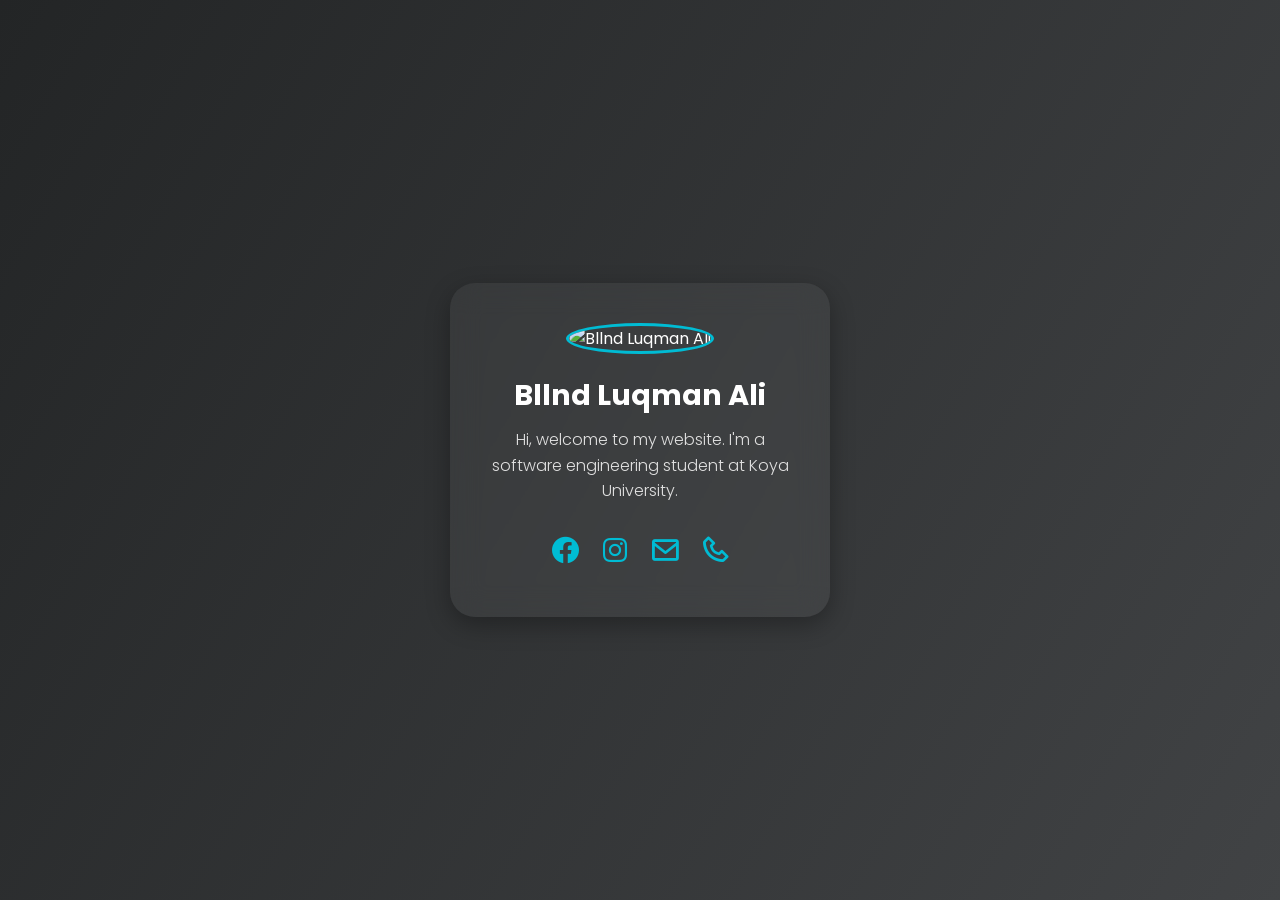
==== index.html @ 5004e82c "Update and rename incex.html to index.html" ====
<!DOCTYPE html>
<html lang="en">
<head>
    <meta charset="UTF-8">
    <meta name="viewport" content="width=device-width, initial-scale=1.0">
    <title>Bllnd Luqman Ali</title>
    <link rel="stylesheet" href="style1.css">
    <link href="https://unpkg.com/boxicons@2.1.4/css/boxicons.min.css" rel="stylesheet">
</head>
<body>
    <div class="container">
        <div class="profile-card">
            <img src="/images/photo_2025-11-03_18-02-17.jpg" alt="Bllnd Luqman Ali" class="profile-img">
            <h1>Bllnd Luqman Ali</h1>
            <p class="intro">
                Hi, welcome to my website. I'm a software engineering student at Koya University.
            </p>
            <div class="social-links">
                <a href="https://web.facebook.com/?_rdc=1&_rdr#" target="_blank"><i class='bx bxl-facebook-circle'></i></a>
                <a href="https://www.instagram.com/bllnnd_10/" target="_blank"><i class='bx bxl-instagram'></i></a>
                <a href="mailto:hawleryblnd925@gmail.com"><i class='bx bx-envelope'></i></a>
                <a href="tel:+9647516282683"><i class='bx bx-phone'></i></a>
            </div>
        </div>
    </div>
</body>
</html>
---- style1.css ----
@import url('https://fonts.googleapis.com/css2?family=Poppins:wght@300;500;700&display=swap');

* {
    margin: 0;
    padding: 0;
    box-sizing: border-box;
    font-family: 'Poppins', sans-serif;
}

body {
    background: linear-gradient(120deg, #232526, #414345);
    min-height: 100vh;
    display: flex;
    justify-content: center;
    align-items: center;
}

.container {
    width: 100%;
    padding: 20px;
}

.profile-card {
    background: rgba(255, 255, 255, 0.05);
    backdrop-filter: blur(15px);
    border-radius: 25px;
    text-align: center;
    padding: 40px 30px;
    color: #fff;
    box-shadow: 0 8px 25px rgba(0, 0, 0, 0.3);
    transition: 0.3s ease-in-out;
    max-width: 380px;
    margin: auto;
}

.profile-card:hover {
    transform: scale(1.03);
}

.profile-img {
    width: 140px;
    height: 140px;
    border-radius: 50%;
    object-fit: cover;
    border: 3px solid #00bcd4;
    margin-bottom: 20px;
    transition: 0.4s;
}

.profile-card:hover .profile-img {
    border-color: #ff4081;
}

h1 {
    font-size: 1.8rem;
    font-weight: 700;
    margin-bottom: 10px;
}

.intro {
    font-size: 1rem;
    font-weight: 300;
    line-height: 1.6;
    color: #e0e0e0;
    margin-bottom: 25px;
}

.social-links {
    display: flex;
    justify-content: center;
    gap: 18px;
}

.social-links a {
    color: #00bcd4;
    font-size: 2rem;
    transition: 0.3s;
}

.social-links a:hover {
    color: #ff4081;
    transform: scale(1.2);
}
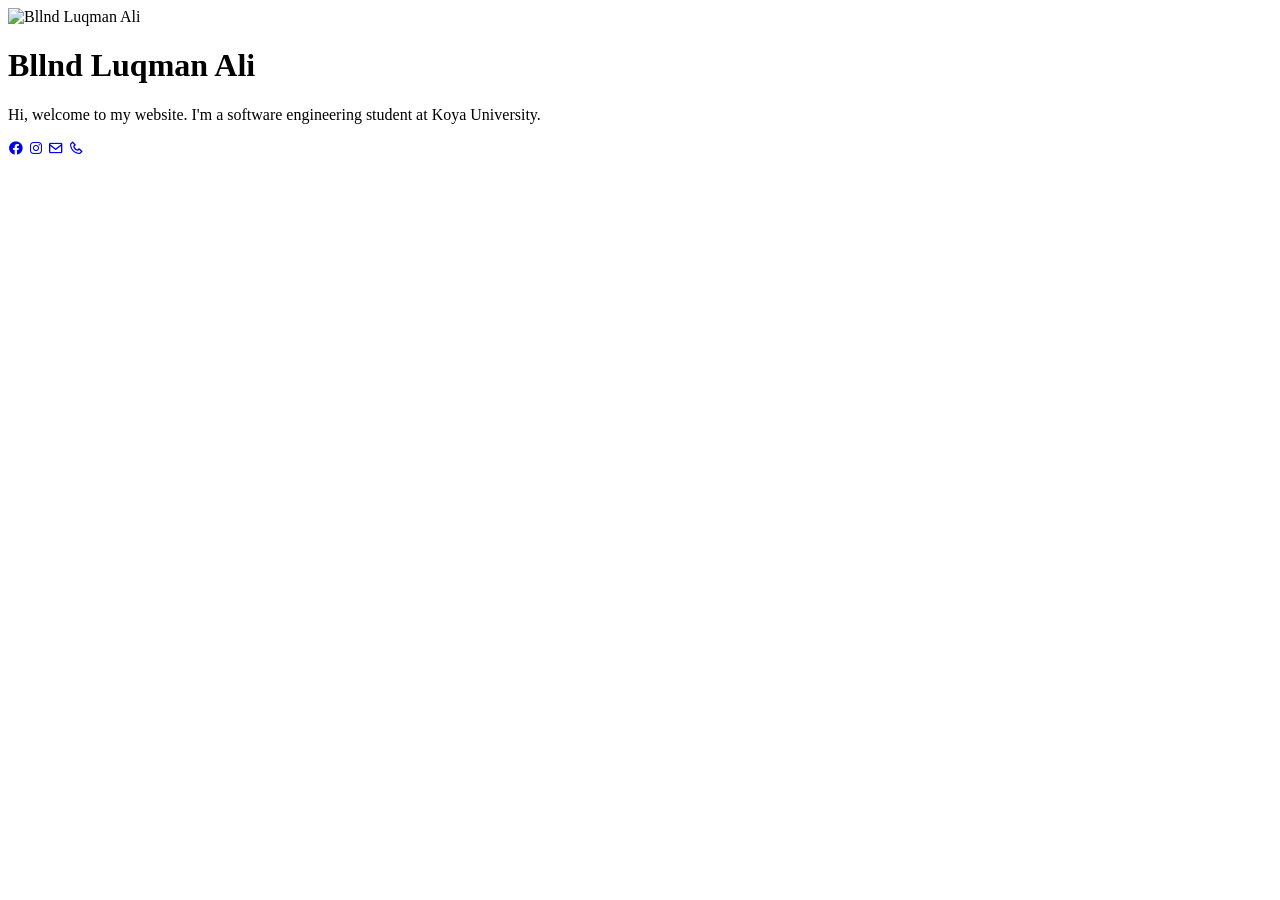
==== commit cd3367d7: "Update index.html" ====
--- a/index.html
+++ b/index.html
@@ -4,7 +4,7 @@
     <meta charset="UTF-8">
     <meta name="viewport" content="width=device-width, initial-scale=1.0">
     <title>Bllnd Luqman Ali</title>
-    <link rel="stylesheet" href="style1.css">
+    <link rel="stylesheet" href="style.css">
     <link href="https://unpkg.com/boxicons@2.1.4/css/boxicons.min.css" rel="stylesheet">
 </head>
 <body>
@@ -25,3 +25,4 @@
     </div>
 </body>
 </html>
+
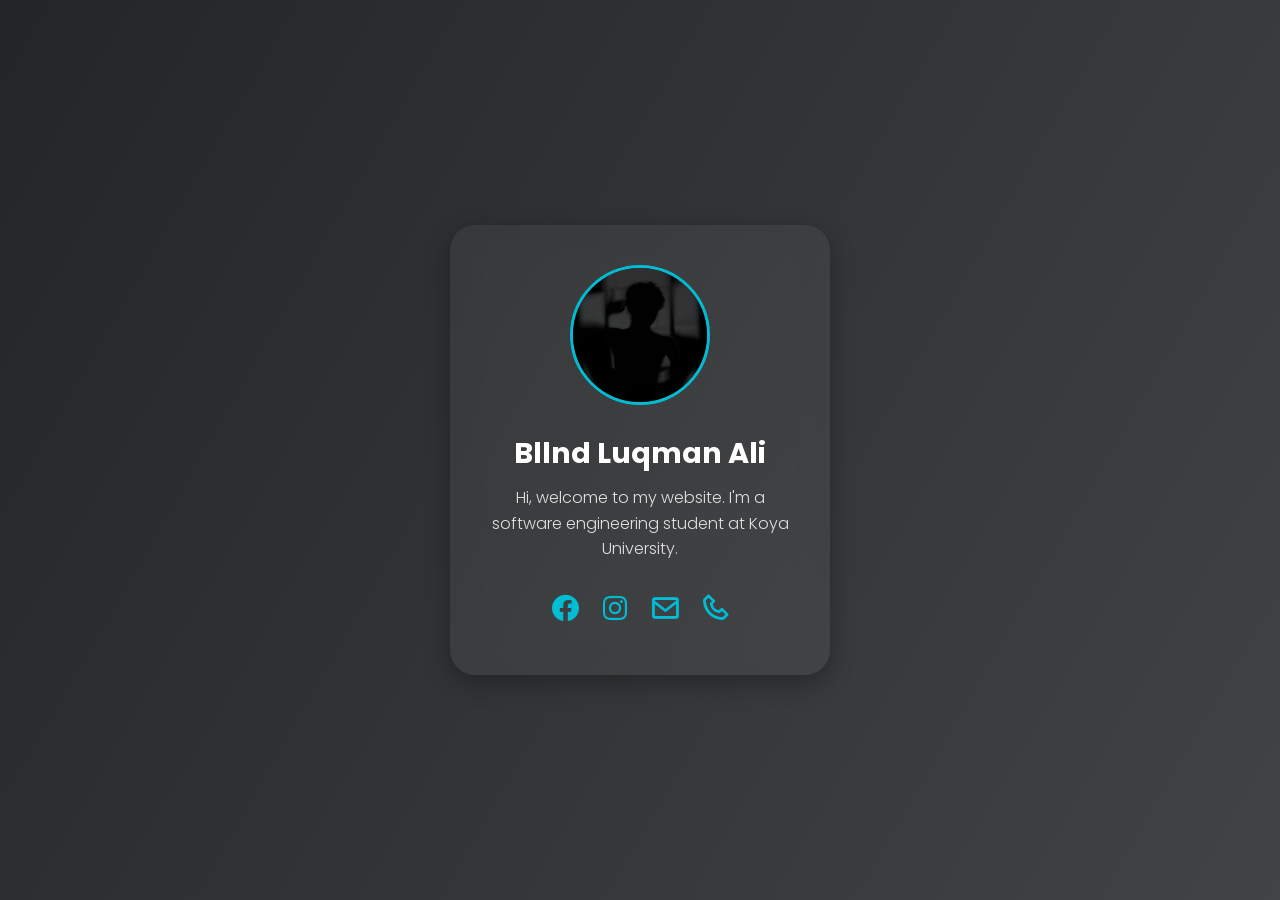
==== commit 24af7d62: "Update index.html" ====
--- a/index.html
+++ b/index.html
@@ -10,7 +10,7 @@
 <body>
     <div class="container">
         <div class="profile-card">
-            <img src="/images/photo_2025-11-03_18-02-17.jpg" alt="Bllnd Luqman Ali" class="profile-img">
+            <img src="photo_2025-11-03_18-02-17.jpg" alt="Bllnd Luqman Ali" class="profile-img">
             <h1>Bllnd Luqman Ali</h1>
             <p class="intro">
                 Hi, welcome to my website. I'm a software engineering student at Koya University.
@@ -26,3 +26,4 @@
 </body>
 </html>
 
+
--- a/style.css
+++ b/style.css
@@ -0,0 +1,83 @@
+@import url('https://fonts.googleapis.com/css2?family=Poppins:wght@300;500;700&display=swap');
+
+* {
+    margin: 0;
+    padding: 0;
+    box-sizing: border-box;
+    font-family: 'Poppins', sans-serif;
+}
+
+body {
+    background: linear-gradient(120deg, #232526, #414345);
+    min-height: 100vh;
+    display: flex;
+    justify-content: center;
+    align-items: center;
+}
+
+.container {
+    width: 100%;
+    padding: 20px;
+}
+
+.profile-card {
+    background: rgba(255, 255, 255, 0.05);
+    backdrop-filter: blur(15px);
+    border-radius: 25px;
+    text-align: center;
+    padding: 40px 30px;
+    color: #fff;
+    box-shadow: 0 8px 25px rgba(0, 0, 0, 0.3);
+    transition: 0.3s ease-in-out;
+    max-width: 380px;
+    margin: auto;
+}
+
+.profile-card:hover {
+    transform: scale(1.03);
+}
+
+.profile-img {
+    width: 140px;
+    height: 140px;
+    border-radius: 50%;
+    object-fit: cover;
+    border: 3px solid #00bcd4;
+    margin-bottom: 20px;
+    transition: 0.4s;
+}
+
+.profile-card:hover .profile-img {
+    border-color: #ff4081;
+}
+
+h1 {
+    font-size: 1.8rem;
+    font-weight: 700;
+    margin-bottom: 10px;
+}
+
+.intro {
+    font-size: 1rem;
+    font-weight: 300;
+    line-height: 1.6;
+    color: #e0e0e0;
+    margin-bottom: 25px;
+}
+
+.social-links {
+    display: flex;
+    justify-content: center;
+    gap: 18px;
+}
+
+.social-links a {
+    color: #00bcd4;
+    font-size: 2rem;
+    transition: 0.3s;
+}
+
+.social-links a:hover {
+    color: #ff4081;
+    transform: scale(1.2);
+}
